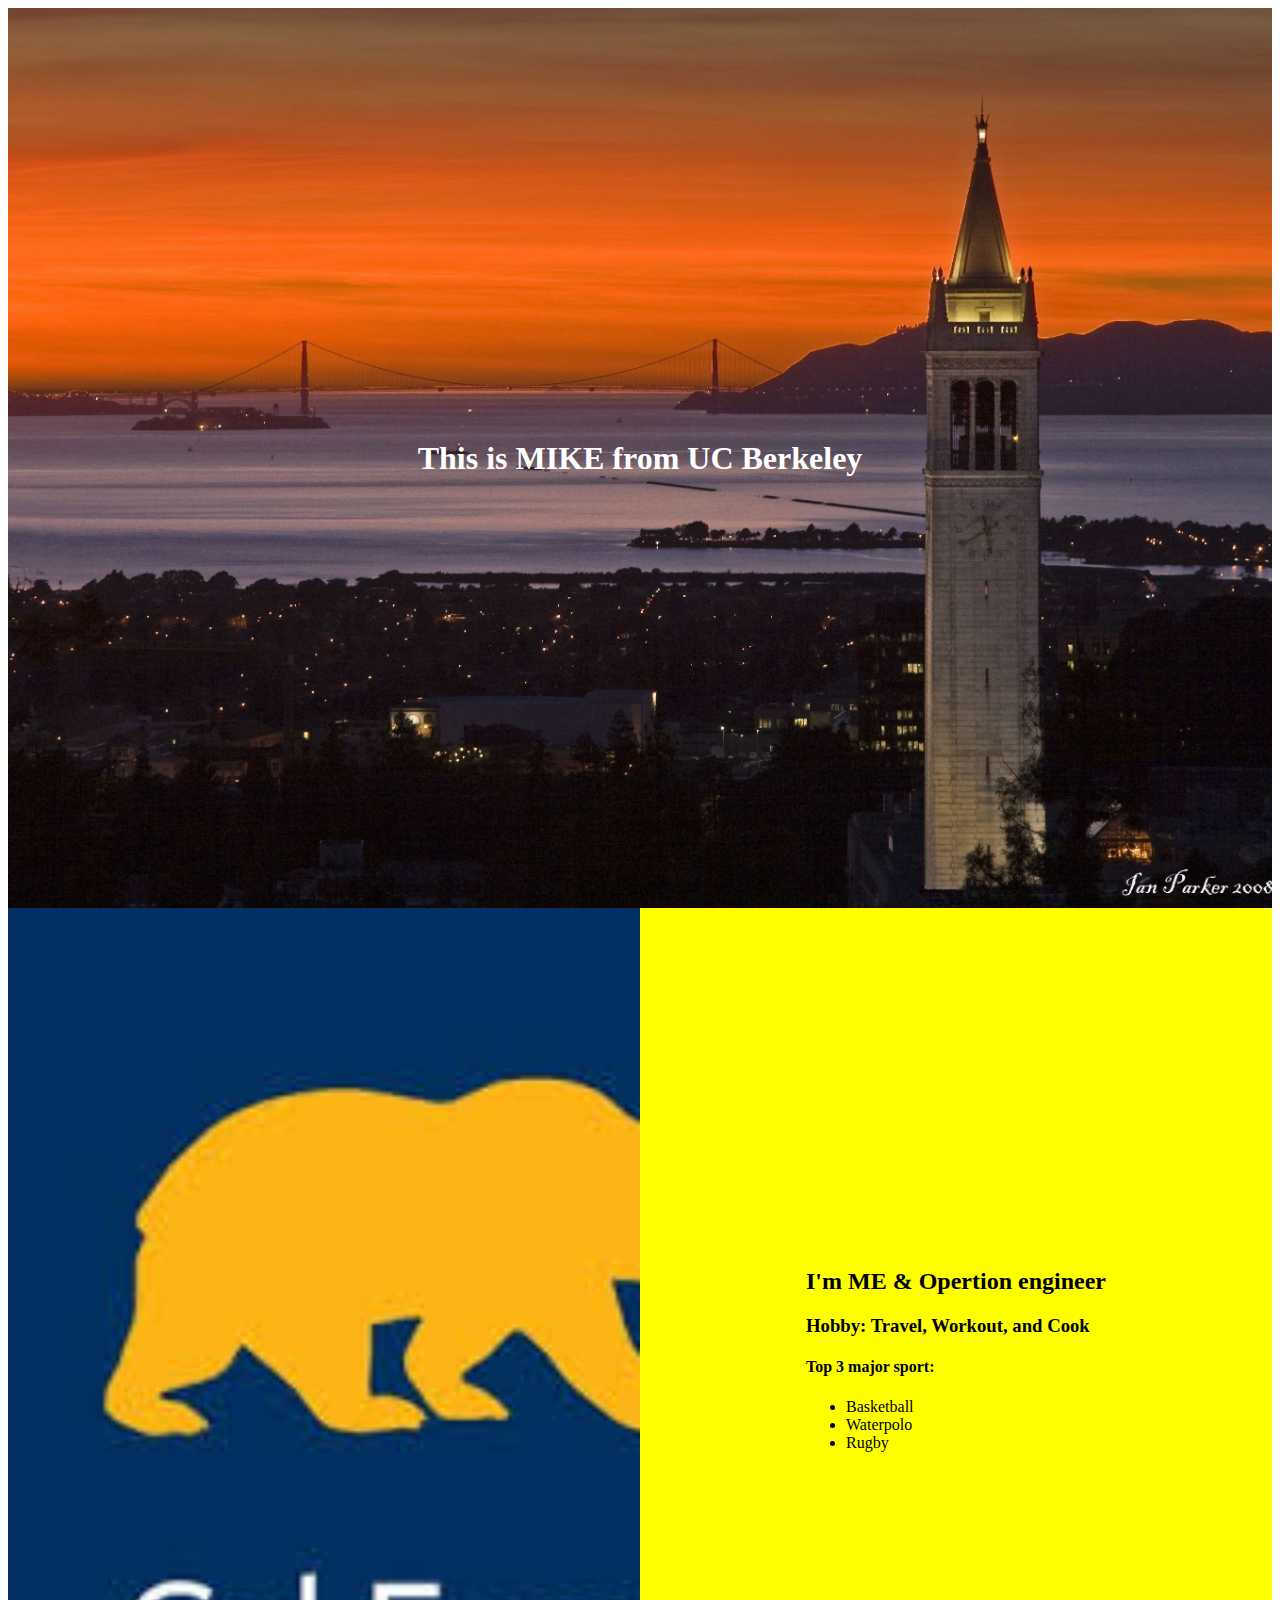
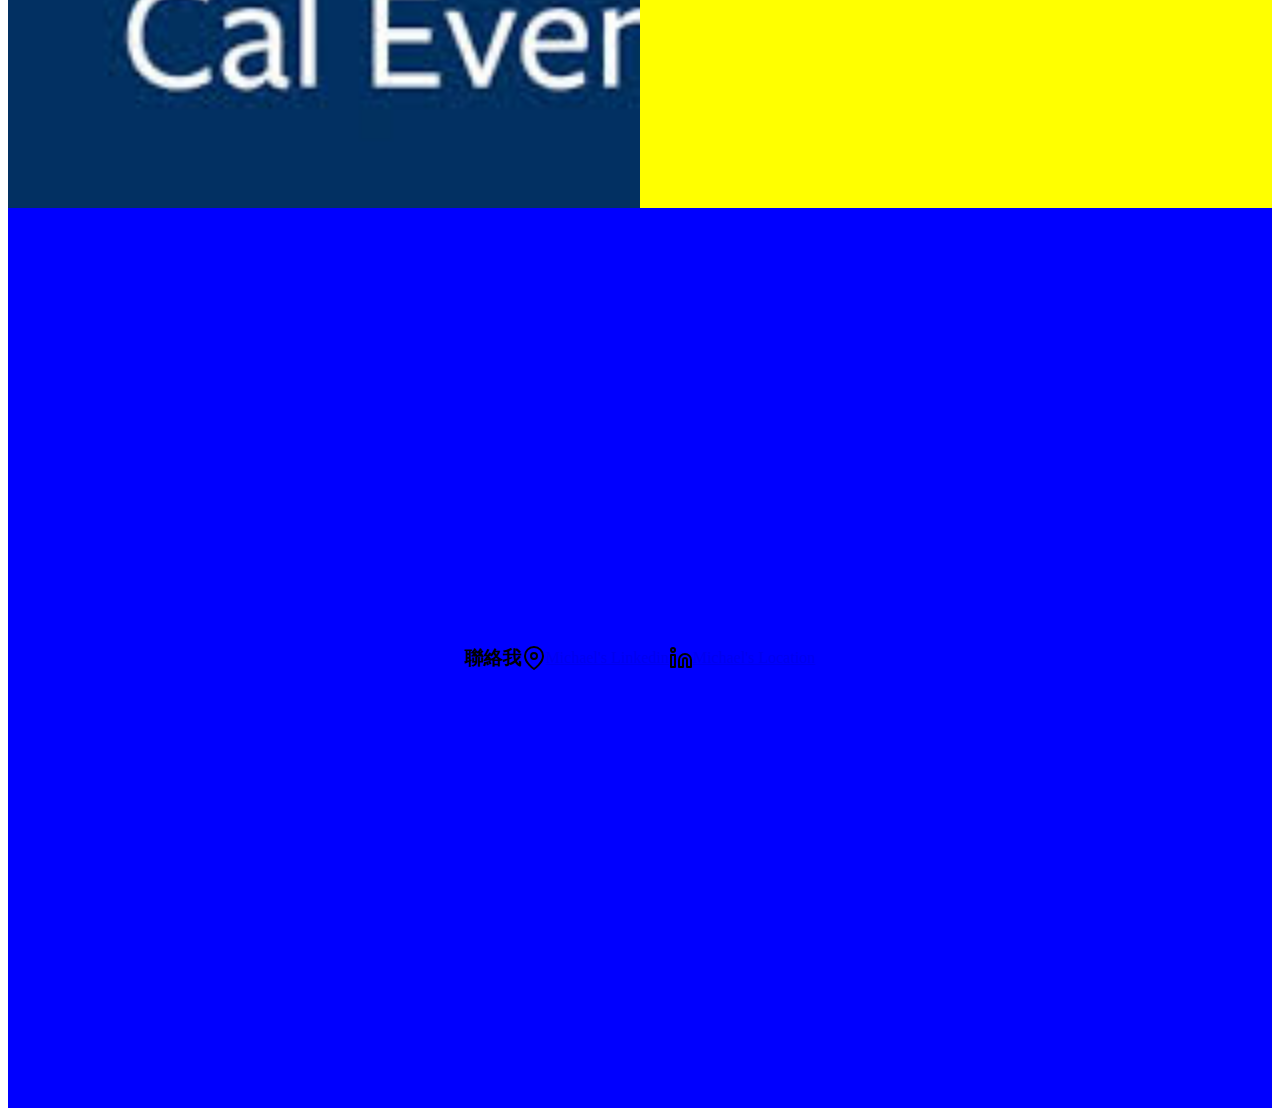
==== Index.html @ 31668a6b "Create web page" ====
<!DOCTYPE html>
<html lang="en">
<head>
    <meta charset="UTF-8">
    <meta name="viewport" content="width=device-width, initial-scale=1.0">
    <meta http-equiv="X-UA-Compatible" content="ie=edge">
    <title>Document</title>
    <link rel="stylesheet" href="styles.css">
</head>
<body>
    <div class="Home">

        <!-- <img src="merry_christmas_homerjpg.jpg" alt="" width="600"> -->
        <h1 class="大標題">This is MIKE from UC Berkeley</h1>
    </div>


<!-- 
    <div class="homework">123</div>
    <div class="homework">456</div>
    <div class="homework">789</div> -->
    


<!-- 
    <link rel="stylesheet" href="styles2.css"> -->




    <!-- <h1 id="Slogan" class="小標題">GO bears GO</h1> -->

    <div class="aboutme">
        <div class="left">

            <!-- <img src="http://placekitten.com/300/300">  -->
        </div>
        
        <div class="right">
            <div class= 'text'>
                    <h2>I'm ME & Opertion engineer</h2>
        
                    <h3>Hobby: Travel, Workout, and Cook</h3>
        
                    <h4>Top 3 major sport:</h4>
                    <ul> 
                        <li>Basketball</li>
                        <li>Waterpolo</li>
                        <li>Rugby</li>
                    </ul>
            </div>


        </div>
        


    </div>

    <div class="contact">
        <div class='contact text'>
                <h3>聯絡我</h3>
                <img src="map-pin.svg" alt="" width=""> 
                <a href="https://www.linkedin.com/in/michaelphlin/">Michael's Linkedin</a>
                <img src="linkedin.svg" alt="">
                <a href="https://www.google.com/maps/place/%E5%8A%A0%E5%88%A9%E7%A6%8F%E5%B0%BC%E4%BA%9E%E5%A4%A7%E5%AD%B8/@37.8718992,-122.2585399,17z/data=!3m1!4b1!4m5!3m4!1s0x808f7718c522d7c1:0xda8034ea3b6b3289!8m2!3d37.8718992!4d-122.2585399">Michael's Location</a>
        </div>
        
        
    </div>

    
</body>
</html>
---- styles.css ----
@import url('https://fonts.googleapis.com/css?family=Noto+Sans+TC&display=swap');
.大標題{
    /* font-size: 50px;
    font-family: 'Noto Sans TC', sans-serif; */
    color:rgb(255, 255, 255);
    /* background-color: bisque; */
}

/* .小標題{
    color: red;
}
#Slogan{
    color: aqua;
} */

.Home{
    width: 100%;
    height: 100vh;
    /* background-color: red; */
    background-image: url('UC5.jpg');
    background-size: cover;
    background-position: center;
    display: flex;
    justify-content: center;
    align-items: center;

}
.aboutme{
    width: 100%;
    height: 100vh;
    /* background-color: red; */
    display: flex;
}
.left{
    width: 50%;
    background-color: blue;
    background-image: url('UC Bear.jpg');
    background-size: cover;
    
    background-repeat: no-repeat;
}
.right{
    width: 50%;
    background-color: yellow;
    background-size: cover;
    background-position: center;
    display: flex;
    justify-content: center;
    align-items: center;
}


.contact{
    width: 100%;
    height: 100vh;
    /* background-color: red; */
    background-color: blue;
    /* background-image: url('UC5.jpg'); */
    background-size: cover;
    background-position: center;
    display: flex;
    justify-content: center;
    align-items: center;

}
---- styles2.css ----
/* *{      統一box size */
*{
    box-sizing: border-box;
    padding : 0;
    margin: 0;
}

.homeworks{
    display: flex;
    justify-content: center;
    /* flex-direction: column; */
}

.homework{
    width: 100px;
    height: 100px;
    /* background-image: url('bg.jpg');
    background-size: contain;
    background-repeat: no-repeat;
    background-position: center; */

    border: 1px solid red;
    background-color: coral;
    padding: 10px;
    Margin: 10px;
    box-sizing: border-box;

}
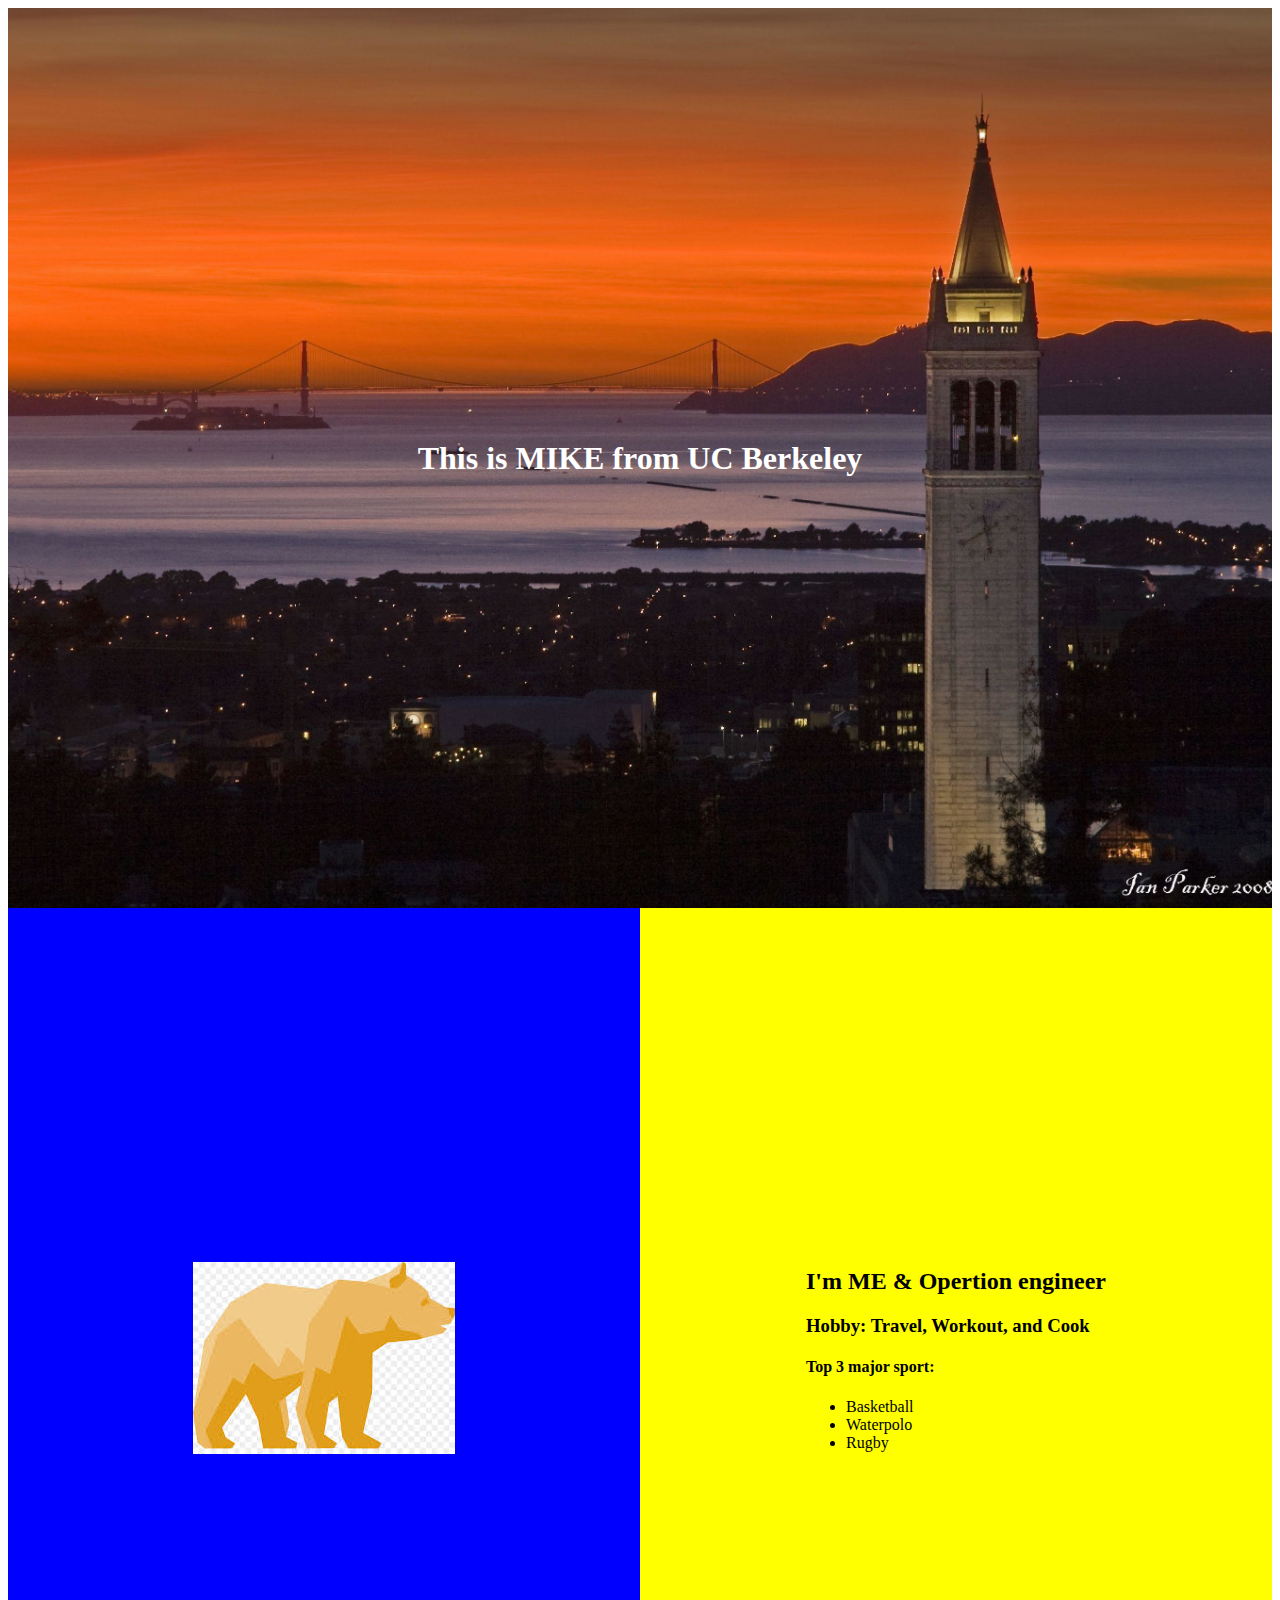
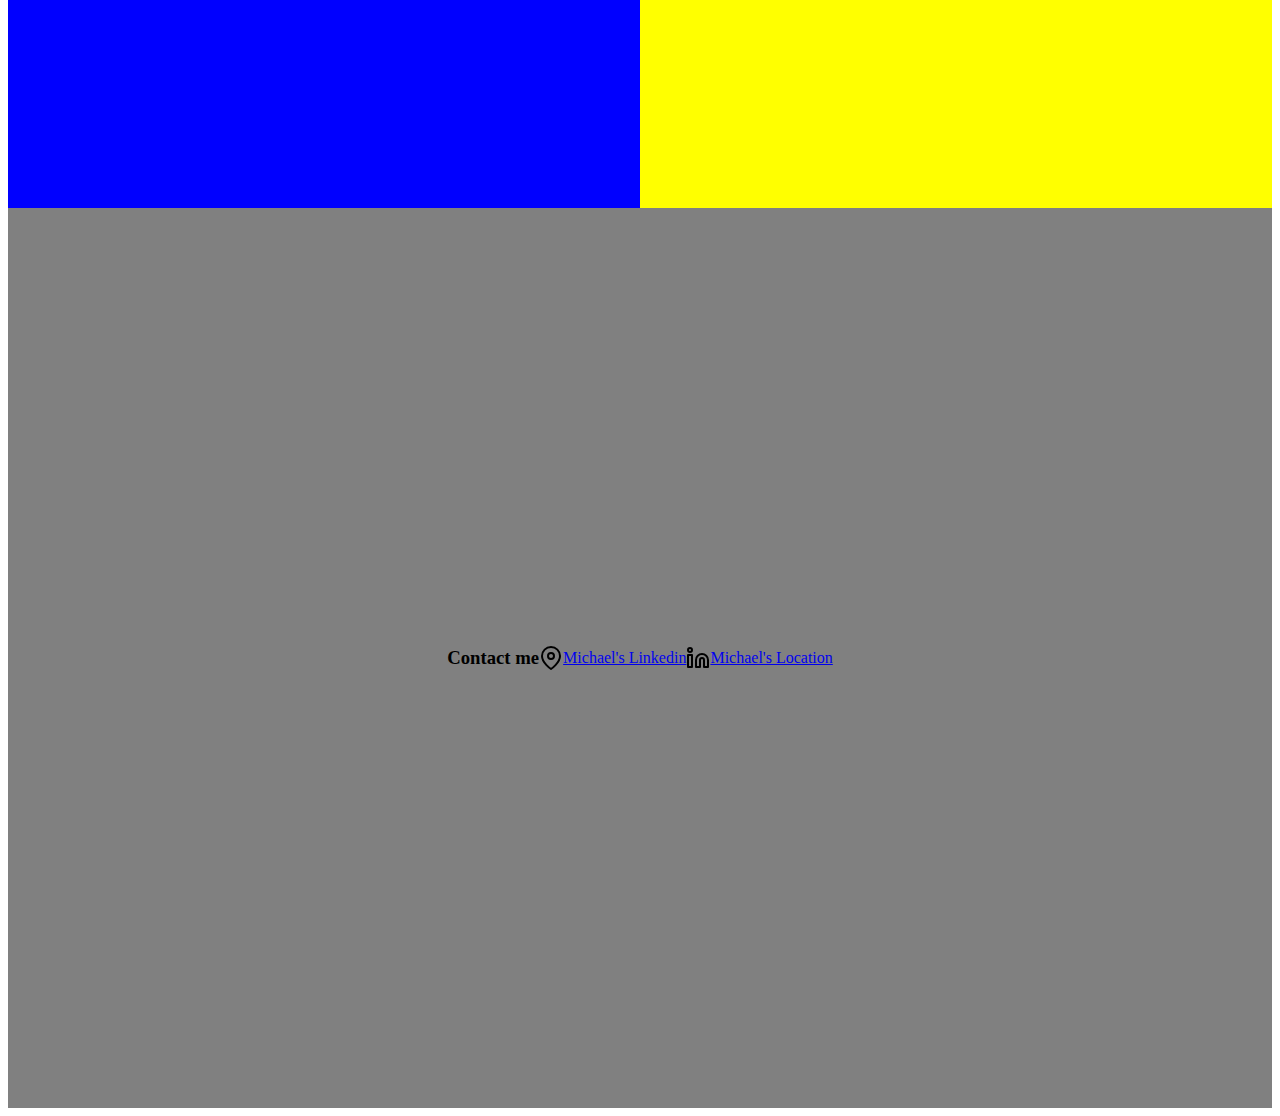
==== commit 1d20ffdf: "2nd Web page" ====
--- a/Index.html
+++ b/Index.html
@@ -59,7 +59,7 @@
 
     <div class="contact">
         <div class='contact text'>
-                <h3>聯絡我</h3>
+                <h3>Contact me</h3>
                 <img src="map-pin.svg" alt="" width=""> 
                 <a href="https://www.linkedin.com/in/michaelphlin/">Michael's Linkedin</a>
                 <img src="linkedin.svg" alt="">
--- a/styles.css
+++ b/styles.css
@@ -34,9 +34,11 @@
 .left{
     width: 50%;
     background-color: blue;
-    background-image: url('UC Bear.jpg');
-    background-size: cover;
-    
+    background-image: url('UC Bear2.jpg');
+    /* background-size: cover; */
+    align-items: center;
+    background-position: center;
+    justify-content: center;
     background-repeat: no-repeat;
 }
 .right{
@@ -54,7 +56,7 @@
     width: 100%;
     height: 100vh;
     /* background-color: red; */
-    background-color: blue;
+    background-color: gray;
     /* background-image: url('UC5.jpg'); */
     background-size: cover;
     background-position: center;
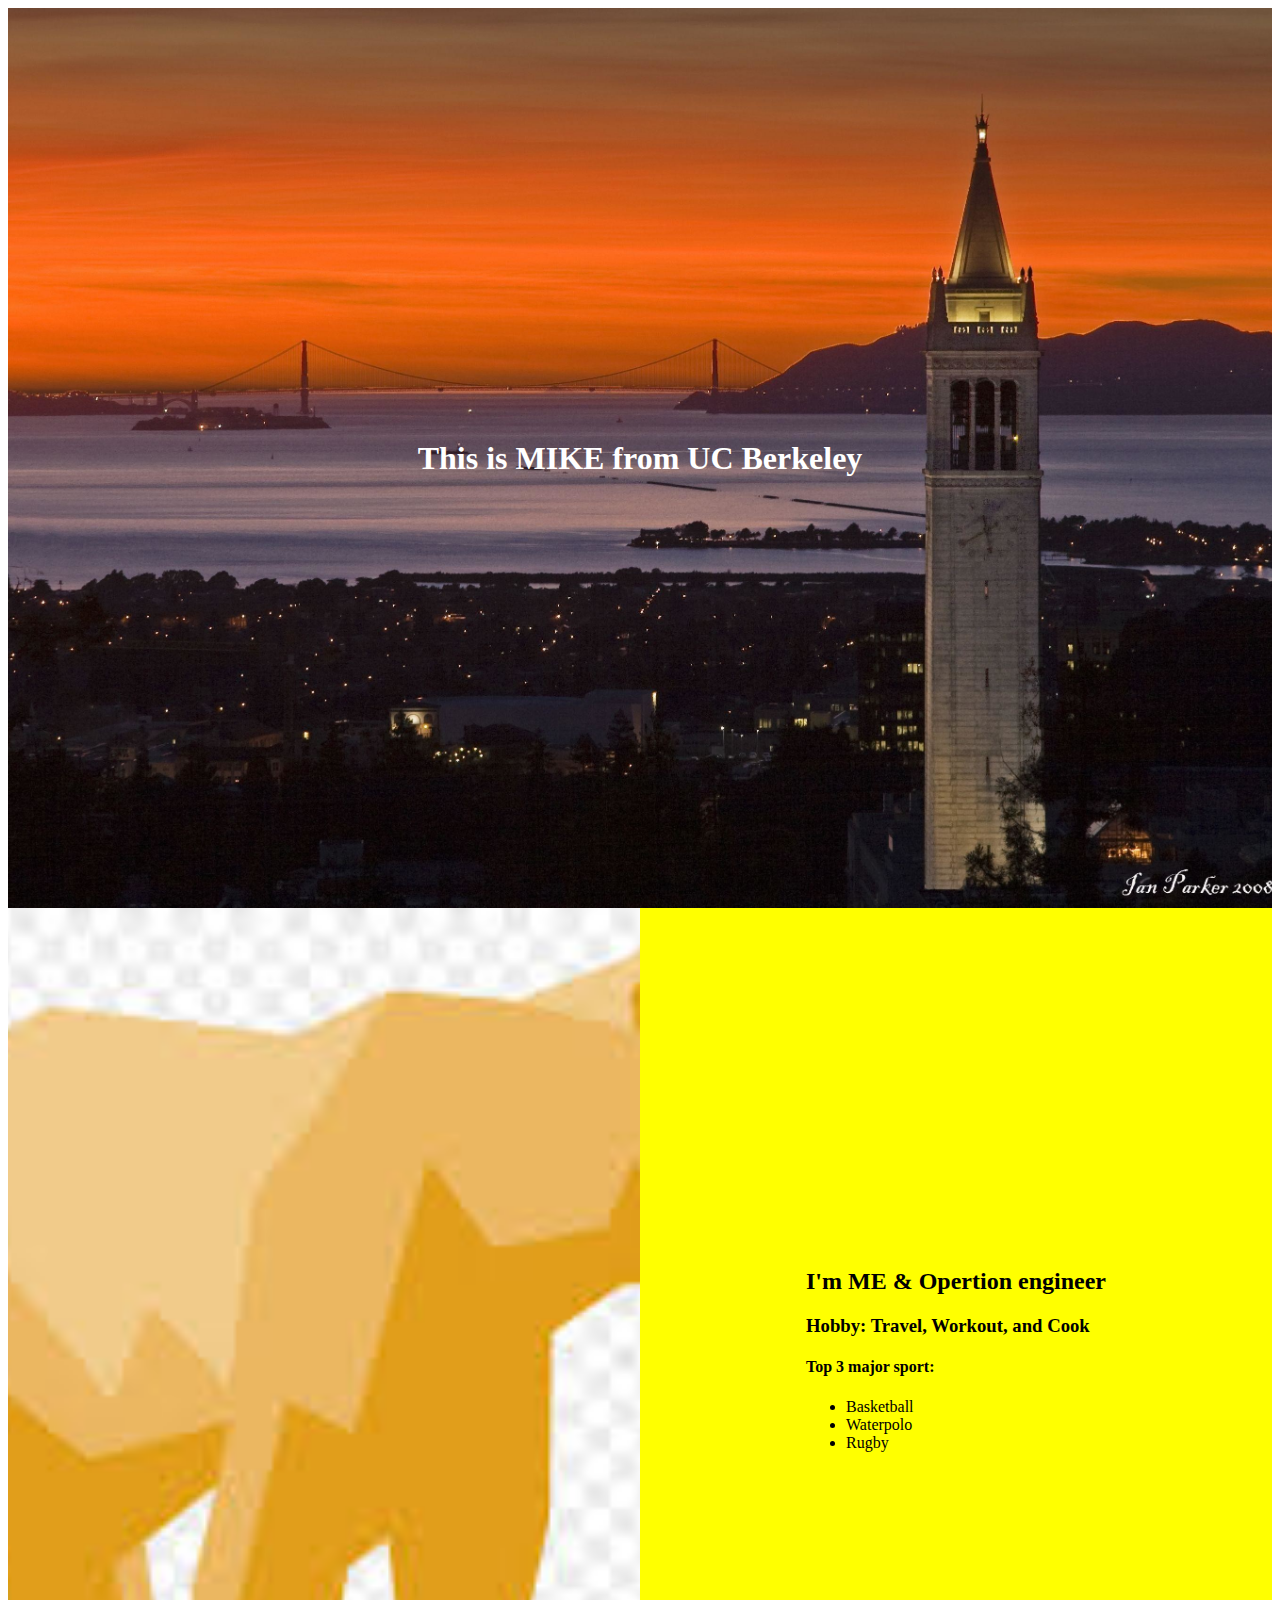
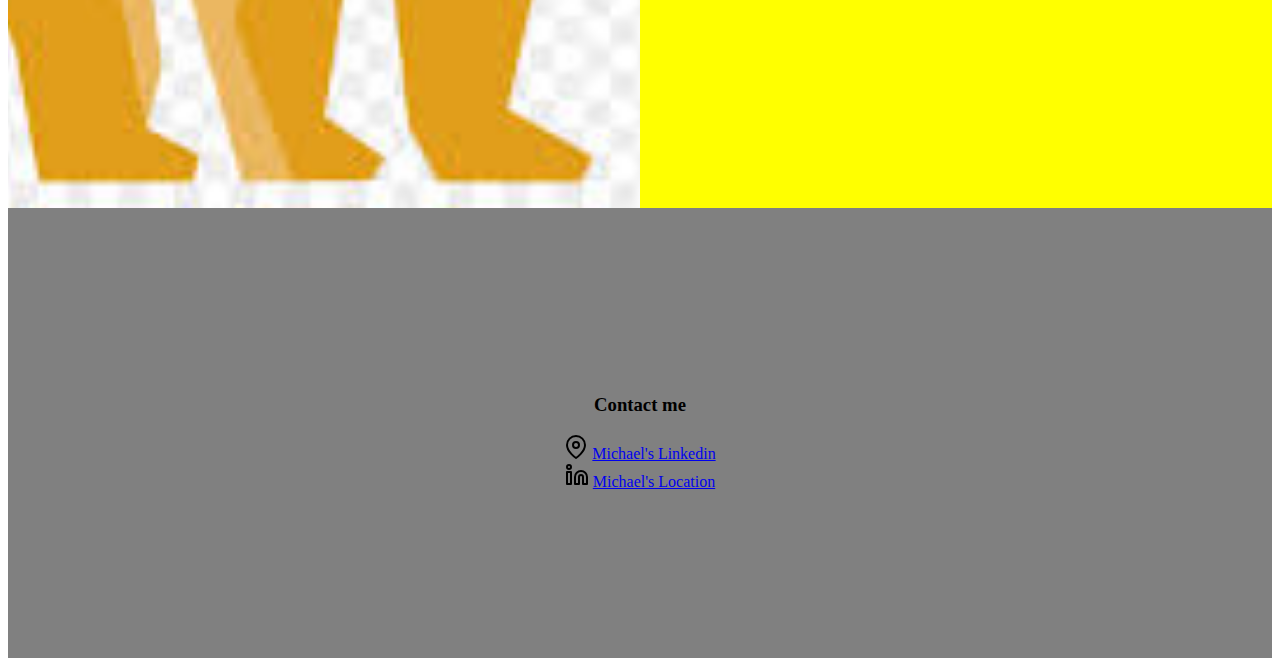
==== commit d189413a: "3rd" ====
--- a/Index.html
+++ b/Index.html
@@ -58,12 +58,17 @@
     </div>
 
     <div class="contact">
-        <div class='contact text'>
+        <div class='contact-text'>
                 <h3>Contact me</h3>
-                <img src="map-pin.svg" alt="" width=""> 
-                <a href="https://www.linkedin.com/in/michaelphlin/">Michael's Linkedin</a>
-                <img src="linkedin.svg" alt="">
-                <a href="https://www.google.com/maps/place/%E5%8A%A0%E5%88%A9%E7%A6%8F%E5%B0%BC%E4%BA%9E%E5%A4%A7%E5%AD%B8/@37.8718992,-122.2585399,17z/data=!3m1!4b1!4m5!3m4!1s0x808f7718c522d7c1:0xda8034ea3b6b3289!8m2!3d37.8718992!4d-122.2585399">Michael's Location</a>
+                <div class = 'linkedin'>
+                        <img src="map-pin.svg" alt="" width=""> 
+                        <a href="https://www.linkedin.com/in/michaelphlin/">Michael's Linkedin</a>
+                </div>
+                <div class = 'location'>
+                        <img src="linkedin.svg" alt="">
+                        <a href="https://www.google.com/maps/place/%E5%8A%A0%E5%88%A9%E7%A6%8F%E5%B0%BC%E4%BA%9E%E5%A4%A7%E5%AD%B8/@37.8718992,-122.2585399,17z/data=!3m1!4b1!4m5!3m4!1s0x808f7718c522d7c1:0xda8034ea3b6b3289!8m2!3d37.8718992!4d-122.2585399">Michael's Location</a>
+              
+                </div>
         </div>
         
         
--- a/styles.css
+++ b/styles.css
@@ -33,9 +33,9 @@
 }
 .left{
     width: 50%;
-    background-color: blue;
+    /* background-color: blue; */
     background-image: url('UC Bear2.jpg');
-    /* background-size: cover; */
+    background-size: cover;
     align-items: center;
     background-position: center;
     justify-content: center;
@@ -54,7 +54,7 @@
 
 .contact{
     width: 100%;
-    height: 100vh;
+    height: 50vh;
     /* background-color: red; */
     background-color: gray;
     /* background-image: url('UC5.jpg'); */
@@ -64,4 +64,14 @@
     justify-content: center;
     align-items: center;
 
+}
+.contact-text{
+    width: 50%;
+    /* background-color: yellow; */
+    background-size: cover;
+    background-position: center;
+    justify-content: center;
+    align-items: center;
+    display: flex;
+    flex-direction: column;
 }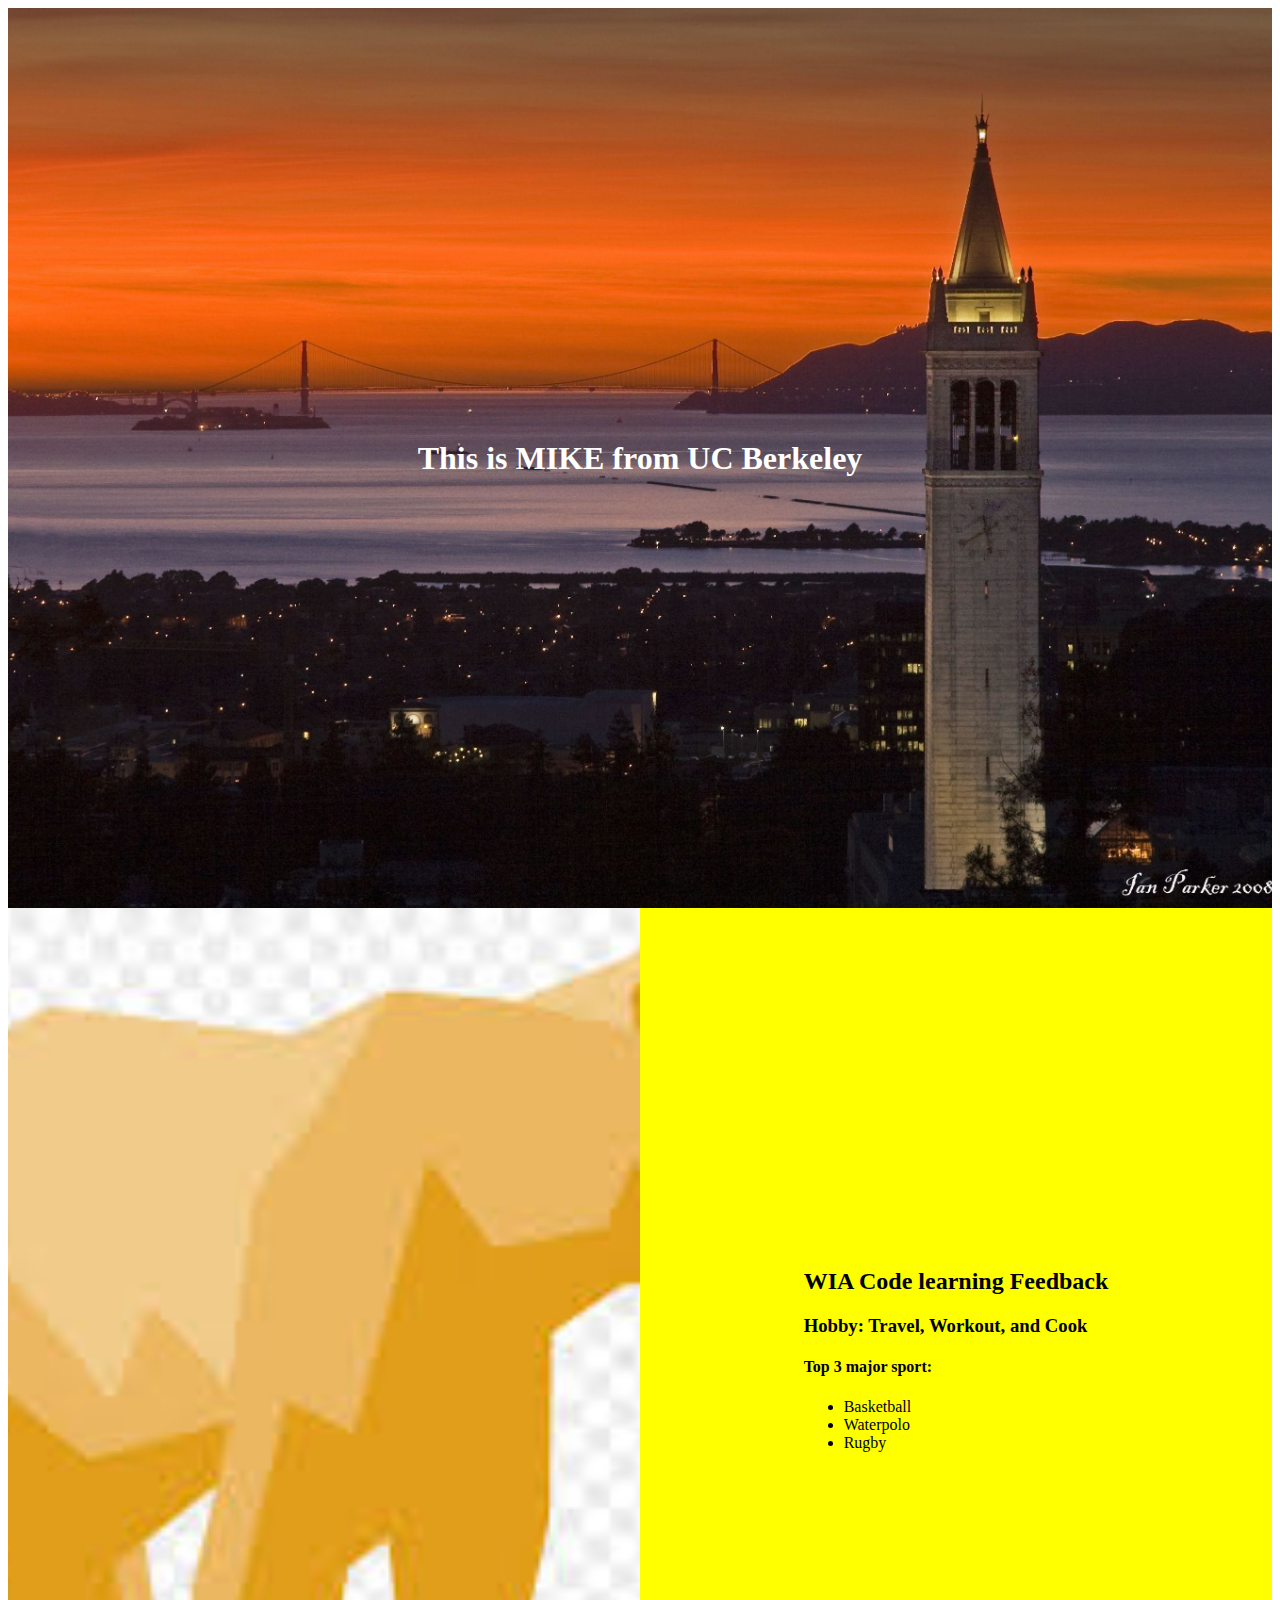
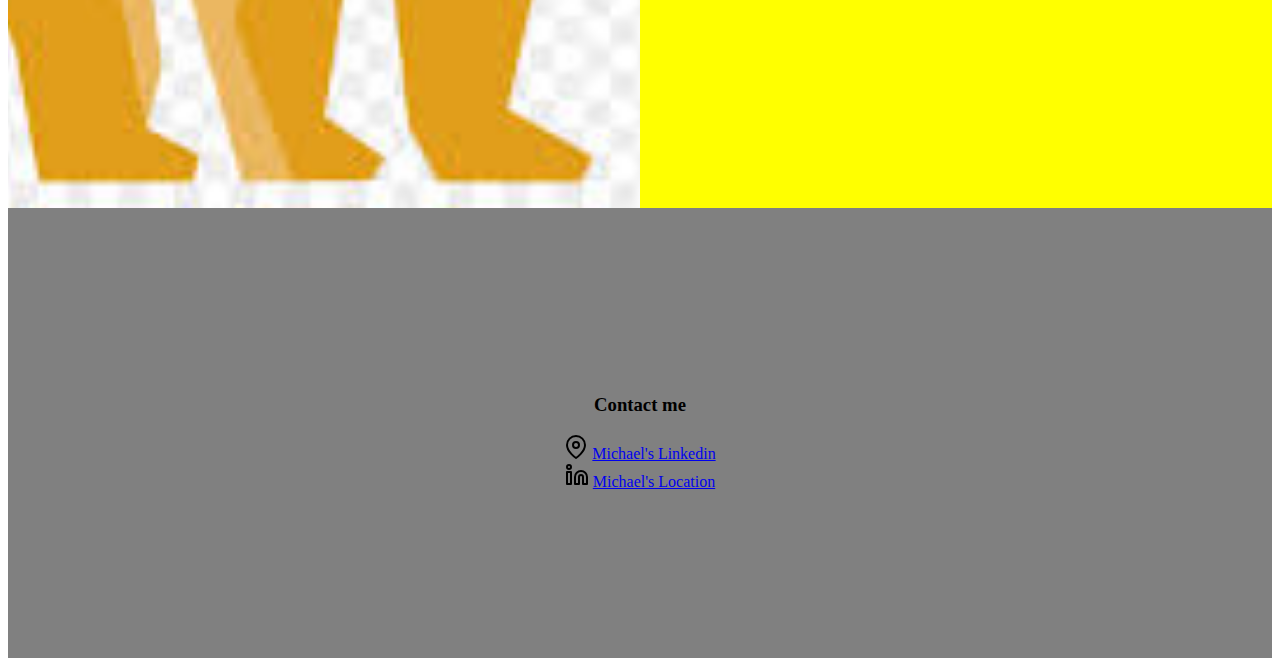
==== commit 14668d66: "Update Index.html" ====
--- a/Index.html
+++ b/Index.html
@@ -38,7 +38,7 @@
         
         <div class="right">
             <div class= 'text'>
-                    <h2>I'm ME & Opertion engineer</h2>
+                    <h2>WIA Code learning Feedback</h2>
         
                     <h3>Hobby: Travel, Workout, and Cook</h3>
         
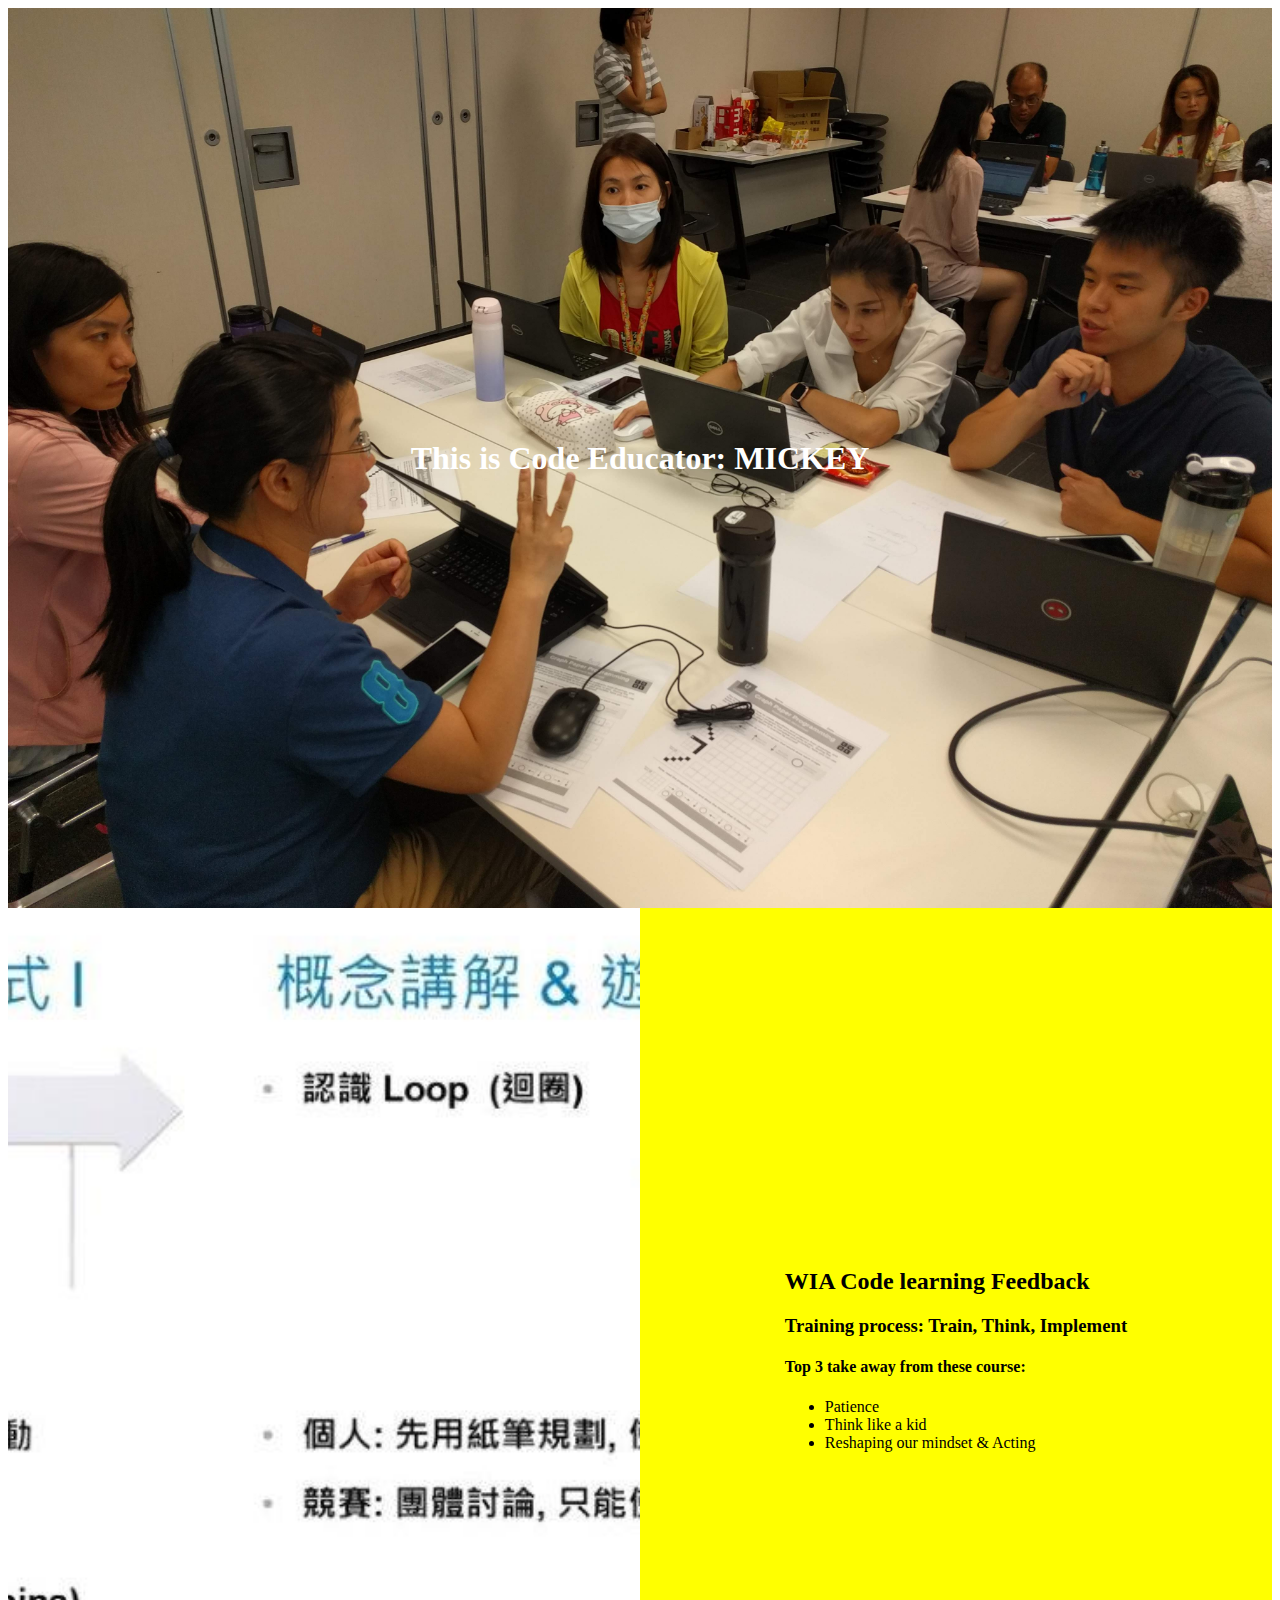
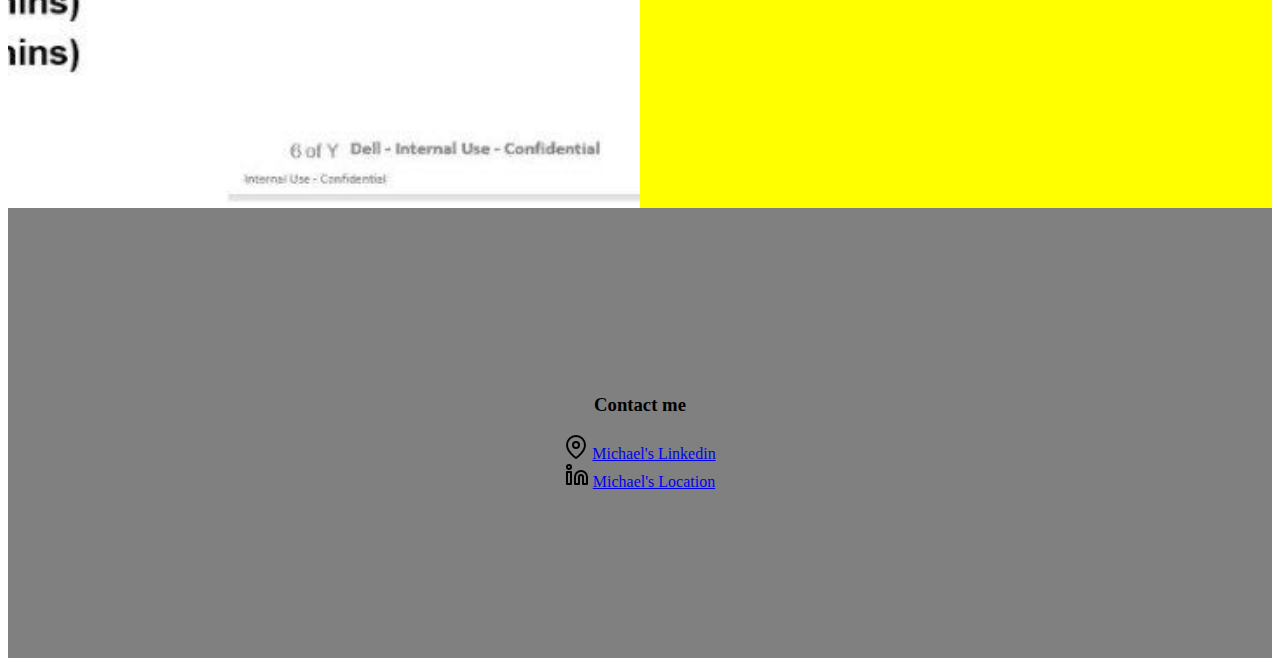
==== commit 5d18e61a: "NEW V2" ====
--- a/Index.html
+++ b/Index.html
@@ -11,7 +11,7 @@
     <div class="Home">
 
         <!-- <img src="merry_christmas_homerjpg.jpg" alt="" width="600"> -->
-        <h1 class="大標題">This is MIKE from UC Berkeley</h1>
+        <h1 class="大標題">This is Code Educator:  MICKEY </h1>
     </div>
 
 
@@ -20,7 +20,6 @@
     <div class="homework">456</div>
     <div class="homework">789</div> -->
     
-
 
 <!-- 
     <link rel="stylesheet" href="styles2.css"> -->
@@ -40,13 +39,13 @@
             <div class= 'text'>
                     <h2>WIA Code learning Feedback</h2>
         
-                    <h3>Hobby: Travel, Workout, and Cook</h3>
+                    <h3>Training process: Train, Think, Implement </h3>
         
-                    <h4>Top 3 major sport:</h4>
+                    <h4>Top 3 take away from these course:</h4>
                     <ul> 
-                        <li>Basketball</li>
-                        <li>Waterpolo</li>
-                        <li>Rugby</li>
+                        <li>Patience</li>
+                        <li>Think like a kid</li>
+                        <li>Reshaping our mindset & Acting</li>
                     </ul>
             </div>
 
--- a/styles.css
+++ b/styles.css
@@ -17,7 +17,7 @@
     width: 100%;
     height: 100vh;
     /* background-color: red; */
-    background-image: url('UC5.jpg');
+    background-image: url('Web.jpg');
     background-size: cover;
     background-position: center;
     display: flex;
@@ -34,7 +34,7 @@
 .left{
     width: 50%;
     /* background-color: blue; */
-    background-image: url('UC Bear2.jpg');
+    background-image: url('E12.jpg');
     background-size: cover;
     align-items: center;
     background-position: center;
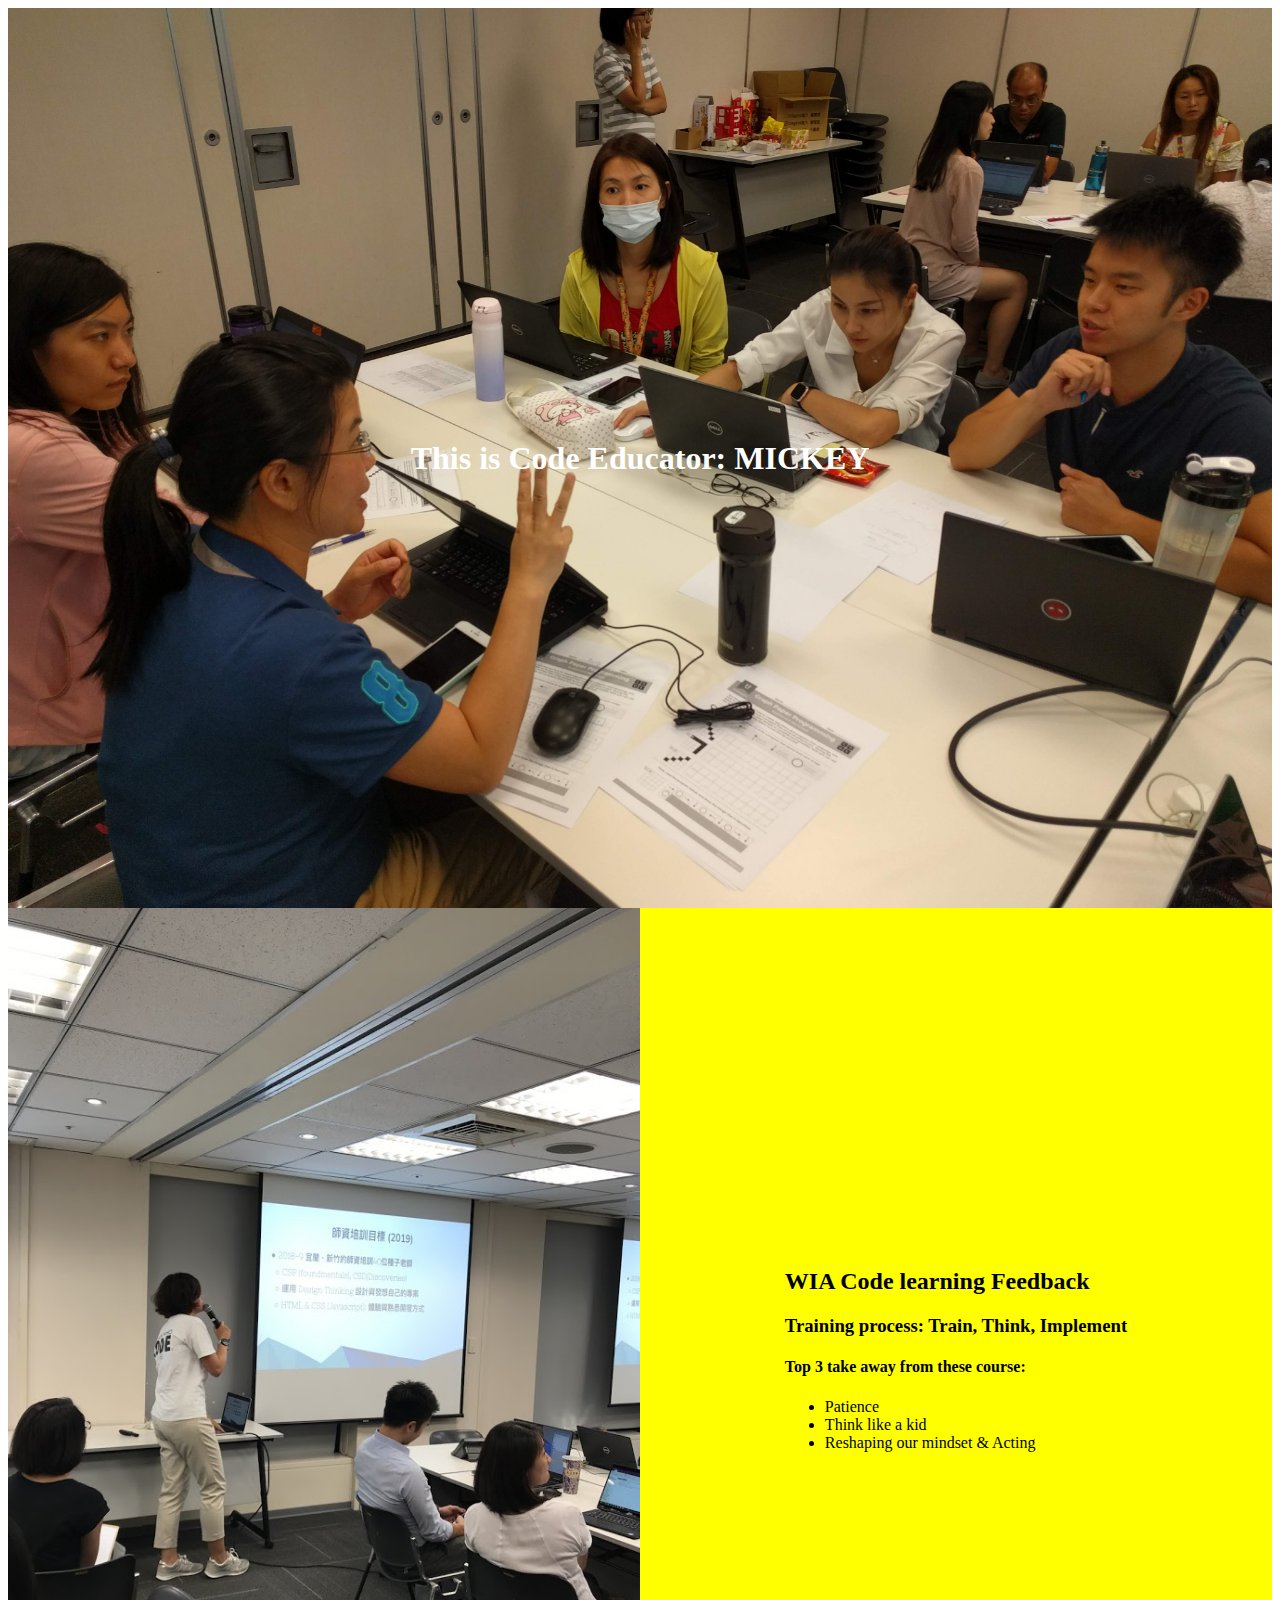
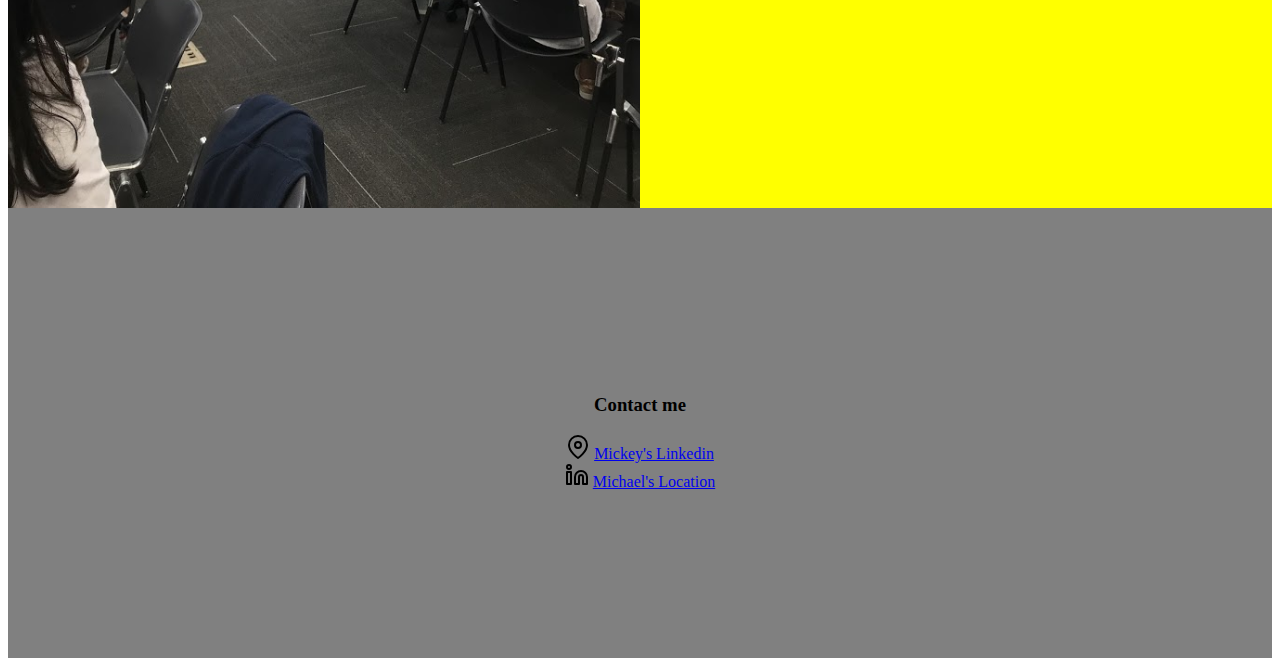
==== commit 8d8515f3: "V4" ====
--- a/Index.html
+++ b/Index.html
@@ -61,11 +61,11 @@
                 <h3>Contact me</h3>
                 <div class = 'linkedin'>
                         <img src="map-pin.svg" alt="" width=""> 
-                        <a href="https://www.linkedin.com/in/michaelphlin/">Michael's Linkedin</a>
+                        <a href="https://google.com">Mickey's Linkedin</a>
                 </div>
                 <div class = 'location'>
                         <img src="linkedin.svg" alt="">
-                        <a href="https://www.google.com/maps/place/%E5%8A%A0%E5%88%A9%E7%A6%8F%E5%B0%BC%E4%BA%9E%E5%A4%A7%E5%AD%B8/@37.8718992,-122.2585399,17z/data=!3m1!4b1!4m5!3m4!1s0x808f7718c522d7c1:0xda8034ea3b6b3289!8m2!3d37.8718992!4d-122.2585399">Michael's Location</a>
+                        <a href="hhttps://google.com">Michael's Location</a>
               
                 </div>
         </div>
--- a/styles.css
+++ b/styles.css
@@ -34,7 +34,7 @@
 .left{
     width: 50%;
     /* background-color: blue; */
-    background-image: url('E12.jpg');
+    background-image: url('Web2.jpg');
     background-size: cover;
     align-items: center;
     background-position: center;
